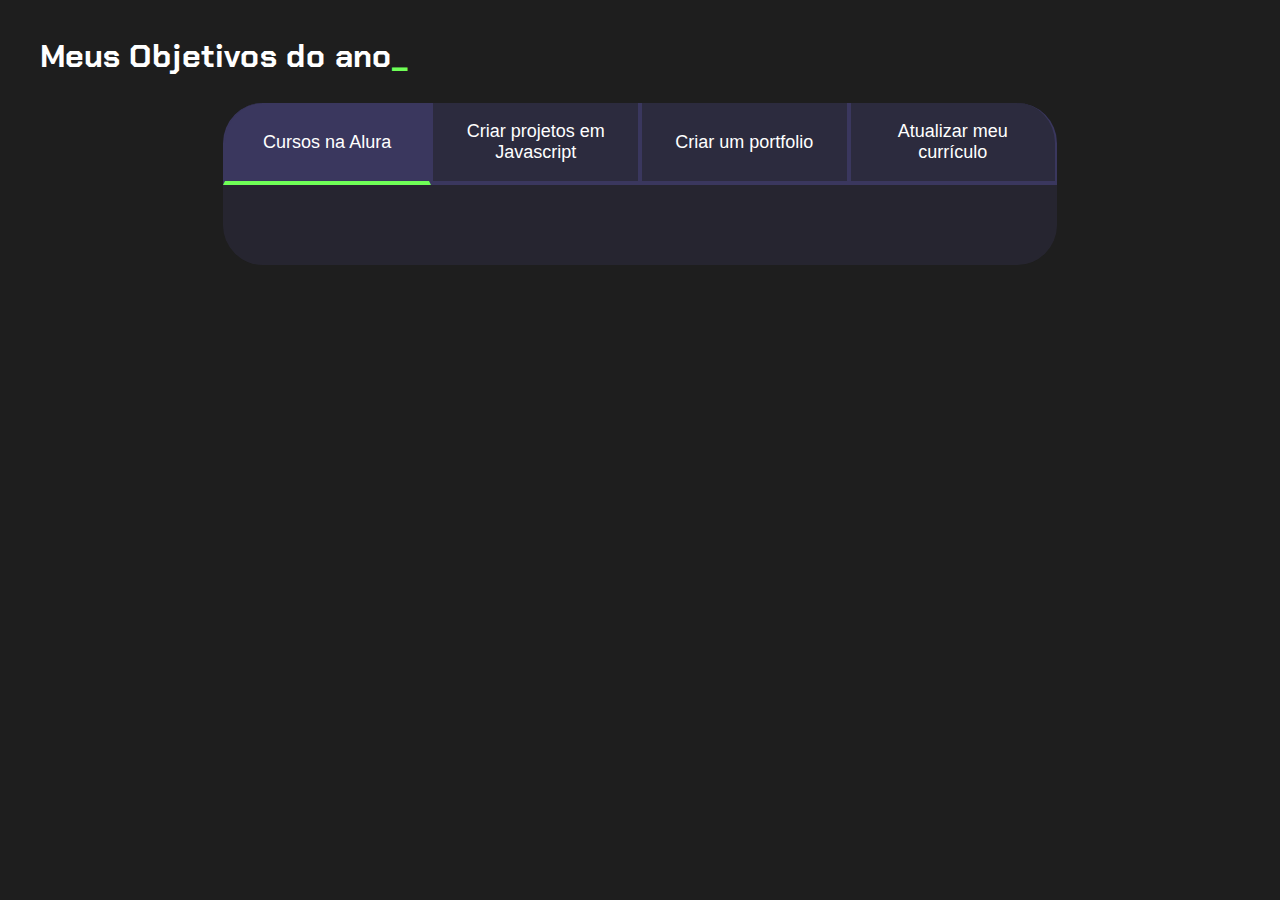
==== 3c/index.html @ d9a2aaca "Add files via upload" ====
<!DOCTYPE html>
<html lang="pt-br">
<head>
    <meta charset="UTF-8">
    <meta name="viewport" content="width=device-width, initial-scale=1.0">
    <title>Meus objetivos do ano</title>
    <link rel="stylesheet" href="style.css">
</head>
<body>
    <section class="conteudo-principal">
         <h2 class="titulo-principal">Meus Objetivos do ano<span>_</span></h2>
         <div class="conteudo">
            <div class="botoes">
                <button class="botao ativo">Cursos na Alura</button>
                <button class="botao">Criar projetos em Javascript</button>
                <button class="botao">Criar um portfolio</button>
                <button class="botao">Atualizar meu currículo</button>
            </div>
            <div class="abas-textos">
                <div class="aba-conteudo">
                    <h3 class="aba-conteudo-titulo-principal">Estudar 4 cursos na Alura</h3>
                    <h4 class="aba-conteudo-titulo-secundario">Tempo para completar o objetivo</h4>
                </div>
                <div class="aba-conteudo">
                    <h3 class="aba-conteudo-titulo-principal">Criar 5 projetos em Javascript</h3>
                    <h4 class="aba-conteudo-titulo-secundario">Tempo para completar o objetivo</h4>
                </div>
                <div class="aba-conteudo">
                    <h3 class="aba-conteudo-titulo-principal">Criar um portfolio com os meus 3 melhores projetos</h3>
                    <h4 class="aba-conteudo-titulo-secundario">Tempo para completar o objetivo</h4>
                </div>
                <div class="aba-conteudo">
                    <h3 class="aba-conteudo-titulo-principal">Atualizar meu curriculo com os certificados da Alura</h3>
                    <h4 class="aba-conteudo-titulo-secundario">Tempo para completar o objetivo</h4>
                </div>
            </div>
        </div>
        
</section>
<script src="main.js"></script>
</body>
</html>
---- 3c/style.css ----
@import url('https://fonts.googleapis.com/css2?family=Chakra+Petch:wght@400;700&display=swap');


:root {
    --cor-de-fundo: #1E1E1E;
    --verde: #6FFF57;
    --branco: #FFFFFF;
    --botao-ativo: #3A375E;
    --botao-inativo: rgba(58, 55, 94, 0.5);
    --texto-fundo: rgba(58, 55, 94, 0.3);}

    body {
        background-color: var(--cor-de-fundo);
        color: var(--branco);
        font-family: 'Chakra Petch', sans-serif;
    }

    .conteudo-principal{
        display: flex;
        flex-direction: column;
        justify-content: center;
        align-items: center;
        max-width: 1200px;
        width: 100%;
        margin: 0 auto;
    }
      
    .titulo-principal{
        text-align: left;
        width: 100%;
        font-size: 32px;
    }
    
    .titulo-principal span {
        color: var(--verde);
    }


    .botao {
        font-family: "Crakra Petch", sans-serif;
        background-color: var(--botao-inativo);
        color: var(--branco);
        display: flex;
        justify-content: center;
        padding: 1em;
        font-size: 18px;
        align-items: center;
        width: 100%;
        border-bottom: 4px solid var(--botao-ativo); 
        border-left: 2px solid var(--botao-ativo); 
        border-right: 2px solid var(--botao-ativo); 
        border-top: none;    
    }

    .botoes {
        display: block;
    }
    
    @media screen and (min-width: 768px) {
        .botoes {
            display: flex;}
        }

        .botao:first-child {
            border-radius: 40px 40px 0 0;}
        
        @media screen and (min-width: 768px) {
            .botoes {
                display: flex;
            }
        
            .botao:first-child {
                border-radius: 40px 0 0 0;
            }
        
            .botao:last-child {
                border-radius: 0 40px 0 0;
            }
        }
        
        .abas-textos{
            background-color: var(--texto-fundo);
        }
        
        .abas-textos{
            background-color: var(--texto-fundo);
            padding: 40px;
            border-radius: 0 0 40px 40px;
        }
        
        .botao.ativo{
            background-color: var(--botao-ativo);
            border-bottom: 4px solid var(--verde);
        }
        
        .aba-conteudo.ativo{
            display:block;   
        }
        
        .aba-conteudo{
            display: none;
        }
        
        .aba-conteudo-titulo-principal{
    font-size: 28px;
    text-align: center;
}

       .aba-conteudo-titulo-secundario{
    text-align: center;
    color: var(--verde);
    text-transform: uppercase;
}
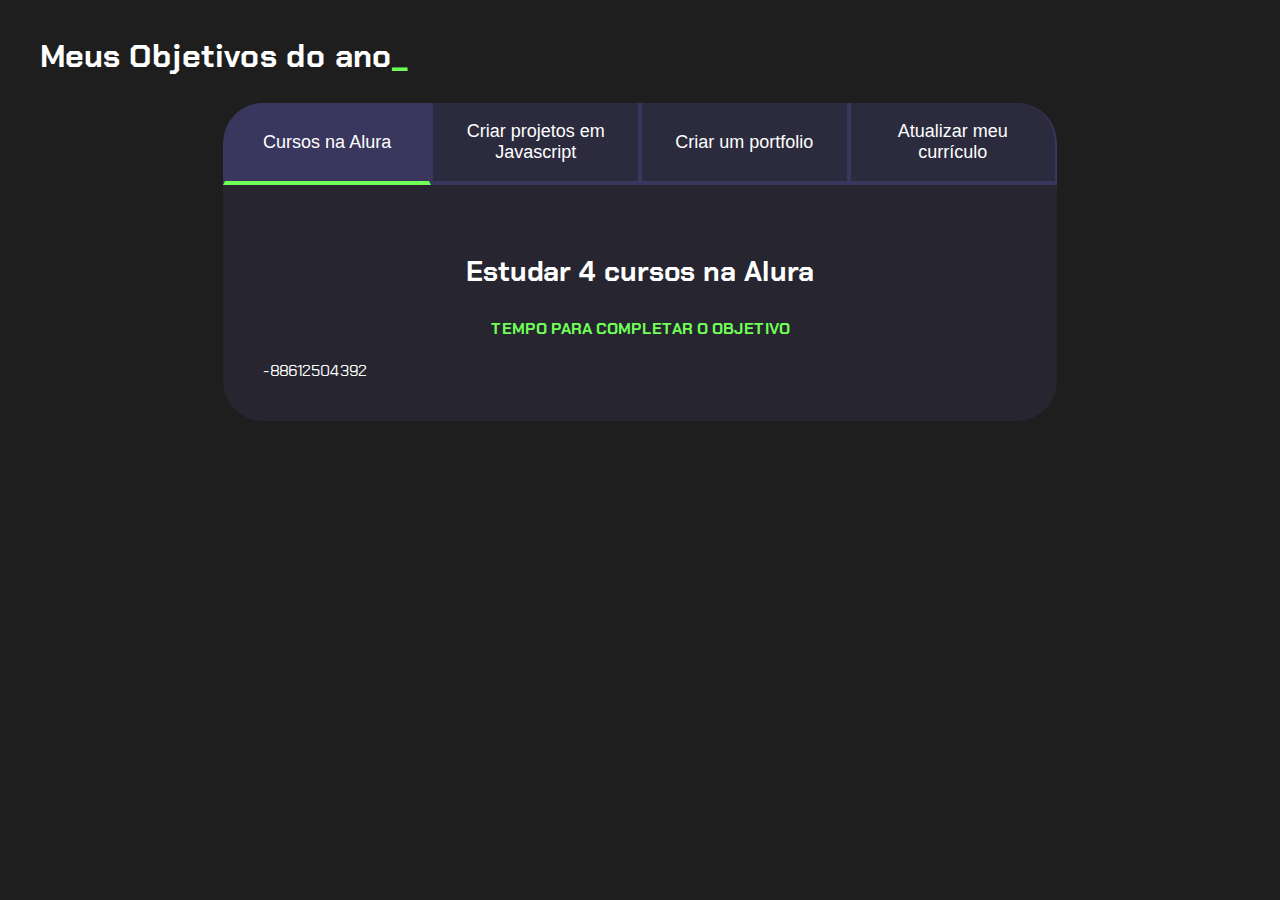
==== commit 43d5c8ed: "Add files via upload" ====
--- a/3c/index.html
+++ b/3c/index.html
@@ -17,21 +17,25 @@
                 <button class="botao">Atualizar meu currículo</button>
             </div>
             <div class="abas-textos">
-                <div class="aba-conteudo">
+                <div class="aba-conteudo ativo">
                     <h3 class="aba-conteudo-titulo-principal">Estudar 4 cursos na Alura</h3>
                     <h4 class="aba-conteudo-titulo-secundario">Tempo para completar o objetivo</h4>
+                    <div class="contador"></div>
                 </div>
                 <div class="aba-conteudo">
                     <h3 class="aba-conteudo-titulo-principal">Criar 5 projetos em Javascript</h3>
                     <h4 class="aba-conteudo-titulo-secundario">Tempo para completar o objetivo</h4>
+                    <div class="contador"></div>
                 </div>
                 <div class="aba-conteudo">
                     <h3 class="aba-conteudo-titulo-principal">Criar um portfolio com os meus 3 melhores projetos</h3>
                     <h4 class="aba-conteudo-titulo-secundario">Tempo para completar o objetivo</h4>
+                    <div class="contador"></div>
                 </div>
                 <div class="aba-conteudo">
                     <h3 class="aba-conteudo-titulo-principal">Atualizar meu curriculo com os certificados da Alura</h3>
                     <h4 class="aba-conteudo-titulo-secundario">Tempo para completar o objetivo</h4>
+                    <div class="contador"></div>
                 </div>
             </div>
         </div>
--- a/3c/style.css
+++ b/3c/style.css
@@ -80,10 +80,6 @@
         
         .abas-textos{
             background-color: var(--texto-fundo);
-        }
-        
-        .abas-textos{
-            background-color: var(--texto-fundo);
             padding: 40px;
             border-radius: 0 0 40px 40px;
         }
@@ -110,4 +106,4 @@
     text-align: center;
     color: var(--verde);
     text-transform: uppercase;
-}
+}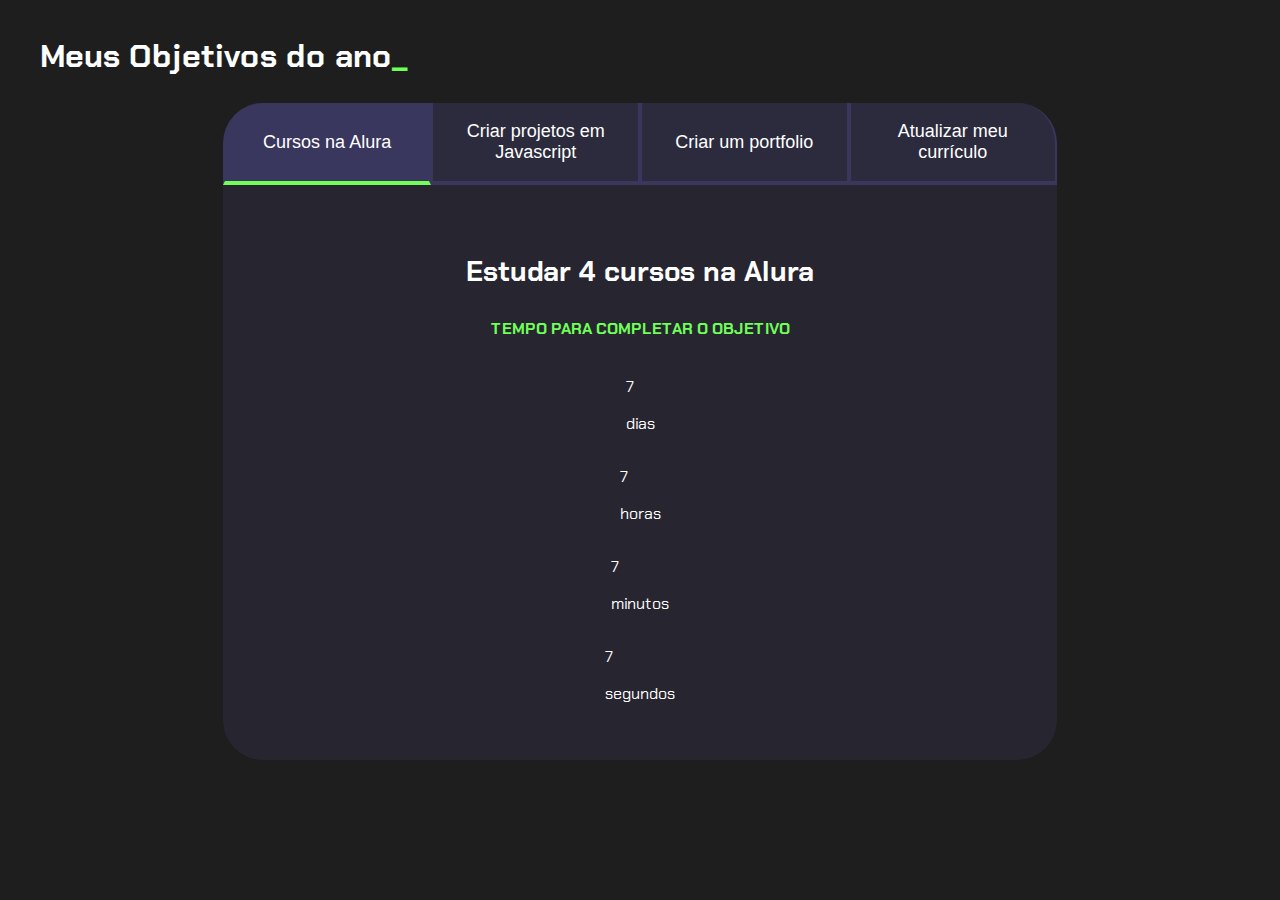
==== commit b64613f5: "Add files via upload" ====
--- a/3c/index.html
+++ b/3c/index.html
@@ -20,7 +20,30 @@
                 <div class="aba-conteudo ativo">
                     <h3 class="aba-conteudo-titulo-principal">Estudar 4 cursos na Alura</h3>
                     <h4 class="aba-conteudo-titulo-secundario">Tempo para completar o objetivo</h4>
-                    <div class="contador"></div>
+                    <div class="contador">
+                        <div class="contador-digito">
+                            <p class="contador-digito-numero">7</p>
+                            <p class="contador-digito-texto">dias</p>
+                        </div>
+                    </div>
+                    <div class="contador">
+                        <div class="contador-digito">
+                            <p class="contador-digito-numero">7</p>
+                            <p class="contador-digito-texto">horas</p>
+                        </div>
+                    </div>
+                    <div class="contador">
+                        <div class="contador-digito">
+                            <p class="contador-digito-numero">7</p>
+                            <p class="contador-digito-texto">minutos</p>
+                        </div>
+                    </div>
+                    <div class="contador">
+                        <div class="contador-digito">
+                            <p class="contador-digito-numero">7</p>
+                            <p class="contador-digito-texto">segundos</p>
+                        </div>
+                    </div>
                 </div>
                 <div class="aba-conteudo">
                     <h3 class="aba-conteudo-titulo-principal">Criar 5 projetos em Javascript</h3>
--- a/3c/style.css
+++ b/3c/style.css
@@ -106,4 +106,9 @@
     text-align: center;
     color: var(--verde);
     text-transform: uppercase;
+}
+
+.contador{
+    display: flex;
+    justify-content: center;
 }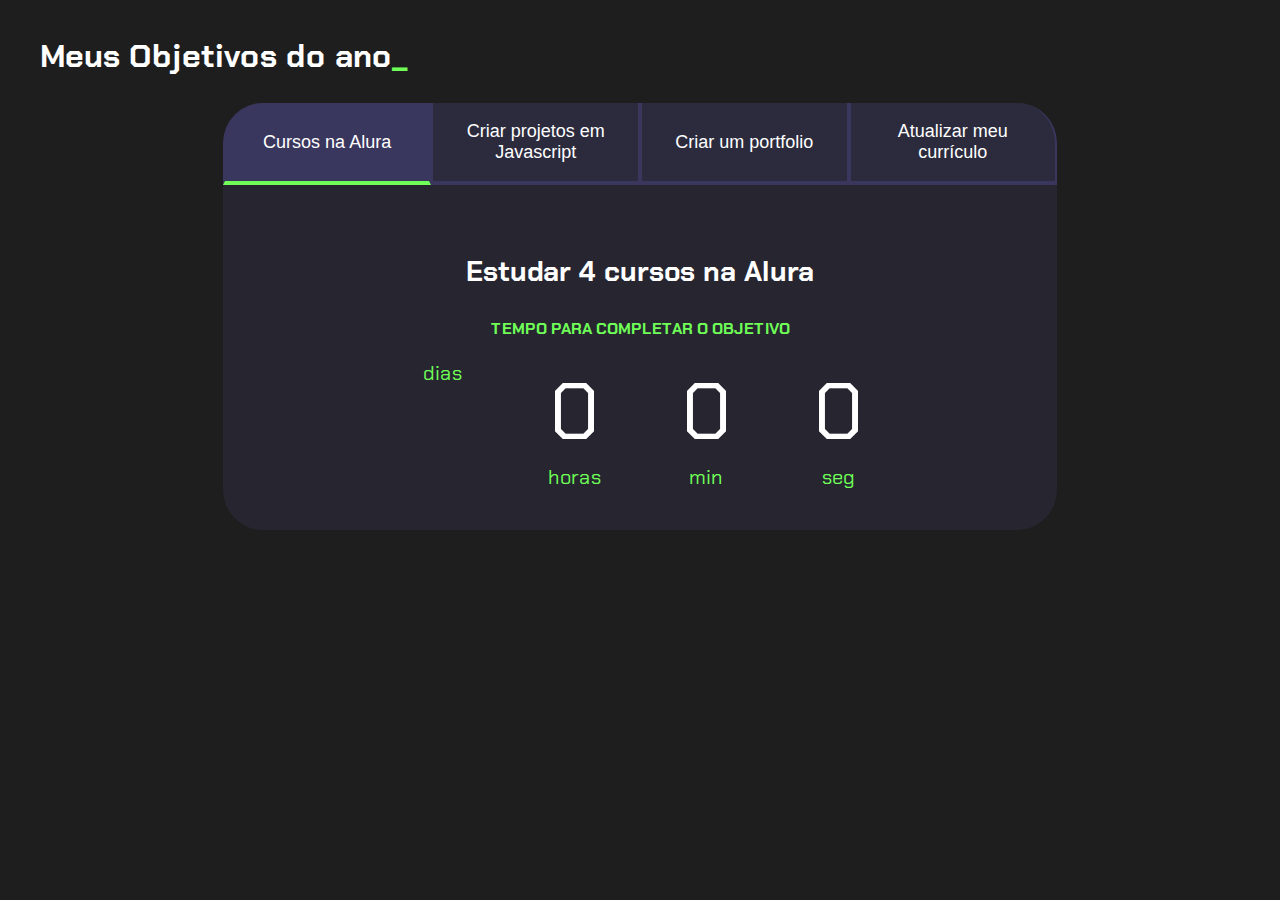
==== commit 4fbeffee: "Add files via upload" ====
--- a/3c/index.html
+++ b/3c/index.html
@@ -22,43 +22,92 @@
                     <h4 class="aba-conteudo-titulo-secundario">Tempo para completar o objetivo</h4>
                     <div class="contador">
                         <div class="contador-digito">
-                            <p class="contador-digito-numero">7</p>
+                            <p class="contador-digito-numero" id="dias0">7</p>
                             <p class="contador-digito-texto">dias</p>
                         </div>
-                    </div>
-                    <div class="contador">
                         <div class="contador-digito">
-                            <p class="contador-digito-numero">7</p>
+                            <p class="contador-digito-numero" id="horas0">7</p>
                             <p class="contador-digito-texto">horas</p>
                         </div>
-                    </div>
-                    <div class="contador">
                         <div class="contador-digito">
-                            <p class="contador-digito-numero">7</p>
-                            <p class="contador-digito-texto">minutos</p>
+                            <p class="contador-digito-numero" id="min0">7</p>
+                            <p class="contador-digito-texto">min</p>
                         </div>
-                    </div>
-                    <div class="contador">
                         <div class="contador-digito">
-                            <p class="contador-digito-numero">7</p>
-                            <p class="contador-digito-texto">segundos</p>
+                            <p class="contador-digito-numero" id="seg0">7</p>
+                            <p class="contador-digito-texto">seg</p>
                         </div>
                     </div>
                 </div>
                 <div class="aba-conteudo">
                     <h3 class="aba-conteudo-titulo-principal">Criar 5 projetos em Javascript</h3>
                     <h4 class="aba-conteudo-titulo-secundario">Tempo para completar o objetivo</h4>
-                    <div class="contador"></div>
+                    <div class="contador">
+                        <div class="contador-digito">
+                            <p class="contador-digito-numero" id="dias1">7</p>
+                            <p class="contador-digito-texto">dias</p>
+                        </div>
+                        <div class="contador-digito">
+                            <p class="contador-digito-numero" id="horas1">7</p>
+                            <p class="contador-digito-texto">horas</p>
+                        </div>
+                        <div class="contador-digito">
+                            <p class="contador-digito-numero" id="min1">7</p>
+                            <p class="contador-digito-texto">min</p>
+                        </div>
+                        <div class="contador-digito">
+                            <p class="contador-digito-numero" id="seg1">7</p>
+                            <p class="contador-digito-texto">seg</p>
+                        </div>
+                    </div>
                 </div>
                 <div class="aba-conteudo">
                     <h3 class="aba-conteudo-titulo-principal">Criar um portfolio com os meus 3 melhores projetos</h3>
                     <h4 class="aba-conteudo-titulo-secundario">Tempo para completar o objetivo</h4>
-                    <div class="contador"></div>
+                    <div class="contador">
+                        <div class="contador-digito">
+                            <p class="contador-digito-numero" id="dias2">7</p>
+                            <p class="contador-digito-texto">dias</p>
+                        </div>
+                        <div class="contador-digito">
+                            <p class="contador-digito-numero" id="horas2">7</p>
+                            <p class="contador-digito-texto">horas</p>
+                        </div>
+                        <div class="contador-digito">
+                            <p class="contador-digito-numero" id="min2">7</p>
+                            <p class="contador-digito-texto">min</p>
+                        </div>
+                        <div class="contador-digito">
+                            <p class="contador-digito-numero" id="seg2">7</p>
+                            <p class="contador-digito-texto">seg</p>
+                        </div>
+                    </div>
                 </div>
                 <div class="aba-conteudo">
                     <h3 class="aba-conteudo-titulo-principal">Atualizar meu curriculo com os certificados da Alura</h3>
                     <h4 class="aba-conteudo-titulo-secundario">Tempo para completar o objetivo</h4>
-                    <div class="contador"></div>
+                    <div class="contador">
+                        <div class="contador-digito">
+                            <p class="contador-digito-numero" id="dias3">7</p>
+                            <p class="contador-digito-texto">dias</p>
+                        </div>
+                        <div class="contador-digito">
+                            <p class="contador-digito-numero" id="horas3">7</p>
+                            <p class="contador-digito-texto">horas</p>
+                        </div>
+                        <div class="contador-digito">
+                            <p class="contador-digito-numero" id="min3">7</p>
+                            <p class="contador-digito-texto">min</p>
+                        </div>
+                        <div class="contador-digito">
+                            <p class="contador-digito-numero" id="seg3">7</p>
+                            <p class="contador-digito-texto">seg</p>
+                        </div>
+                    </div>
+                </div>
+                
+                    </div>
+                </div>
                 </div>
             </div>
         </div>
--- a/3c/style.css
+++ b/3c/style.css
@@ -111,4 +111,23 @@
 .contador{
     display: flex;
     justify-content: center;
+    flex-wrap: wrap;
+}
+
+.contador-digito{
+    padding:0 16px;
+    text-align: center;
+    min-width: 100px;
+}
+
+.contador-digito-numero{
+    font-size: 80px;
+    margin: 0;
+}
+
+.contador-digito-texto{
+    color: var(--verde);
+    font-size: 20px;
+    margin: 0;
+
 }